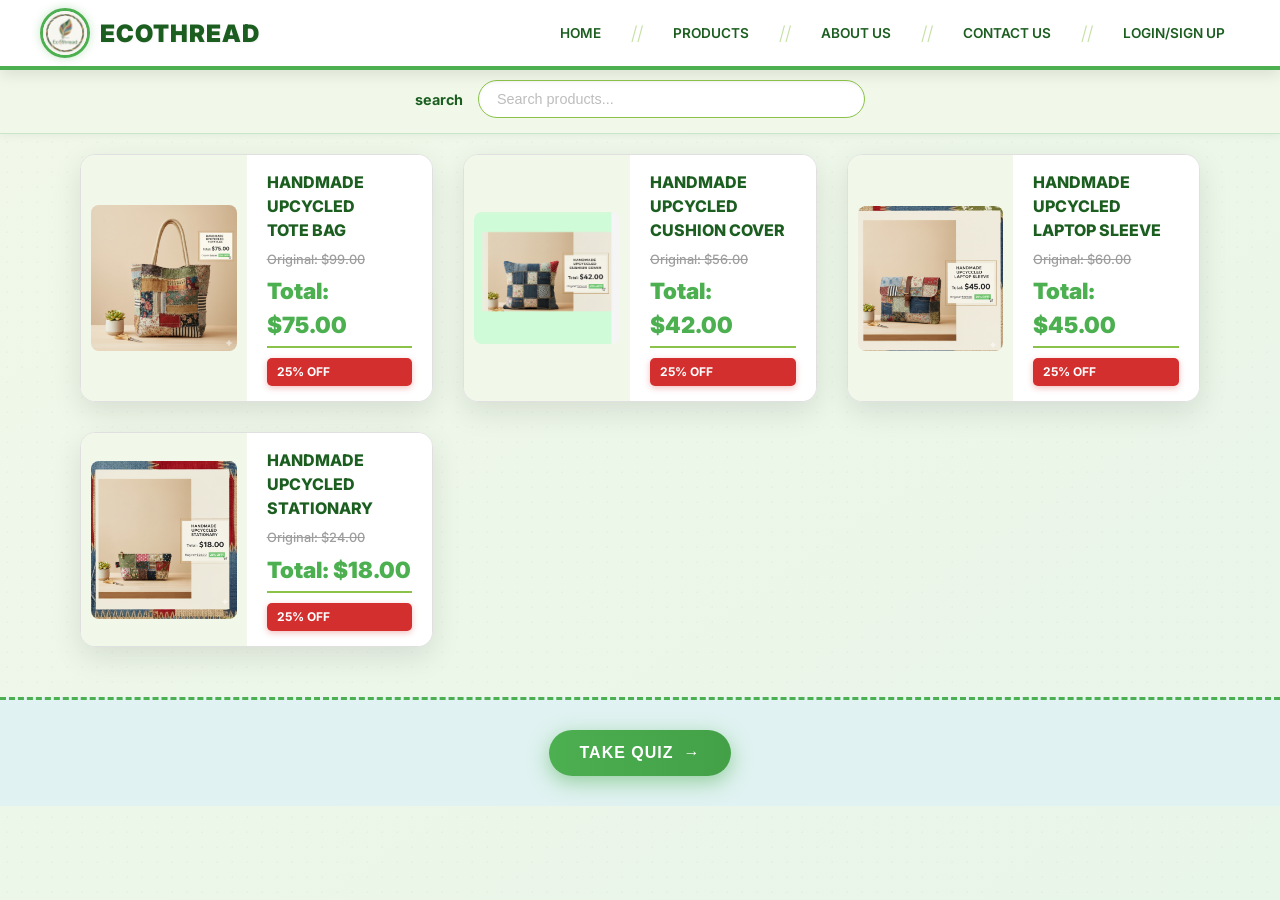
==== index.html @ 47baad10 "iict project" ====
<!DOCTYPE html>
<html lang="en">
<head>
    <meta charset="UTF-8">
    <meta name="viewport" content="width=device-width, initial-scale=1.0">
    <title>EcoThread - Handmade Upcycled Products</title>
    <link rel="stylesheet" href="index.css">
</head>
<body>

    <!-- Header and Navigation -->
    <header id="main-header">
        <div id="logo">
            <img src="3.png" alt="EcoThread Logo">
            <span>EcoThread</span>
        </div>
        <nav id="main-nav">
            <a href="#home">home</a>
            <span class="divider">//</span>
            <a href="#products">products</a>
            <span class="divider">//</span>
            <a href="#about">about us</a>
            <span class="divider">//</span>
            <a href="#contact">contact us</a>
            <span class="divider">//</span>
            <a href="#login">login/sign up</a>
        </nav>
    </header>

    <!-- Search and Filter Section -->
    <div id="search-filter">
        <div class="search-container">
            <label for="search">search</label>
            <input type="text" id="search" placeholder="Search products...">
        </div>
    </div>

    <!-- Product Grid Section -->
    <section id="product-grid">

        <!-- Product 1: Tote Bag -->
        <div class="product-card">
            <div class="product-image">
                <img src="m.jpg" alt="Handmade Upcycled Tote Bag">
            </div>
            <div class="product-info">
                <p class="product-name">HANDMADE UPCYCLED<br>TOTE BAG</p>
                <p class="original-price">Original: $99.00</p>
                <p class="total-price">Total: $75.00</p>
                <p class="discount">25% OFF</p>
            </div>
        </div>

        <!-- Product 2: Cushion Cover -->
        <div class="product-card">
            <div class="product-image">
                <img src="v.png" alt="Handmade Upcycled Cushion Cover">
            </div>
            <div class="product-info">
                <p class="product-name">HANDMADE UPCYCLED<br>CUSHION COVER</p>
                <p class="original-price">Original: $56.00</p>
                <p class="total-price">Total: $42.00</p>
                <p class="discount">25% OFF</p>
            </div>
        </div>

        <!-- Product 3: Laptop Sleeve -->
        <div class="product-card">
            <div class="product-image">
                <img src="a.png" alt="Handmade Upcycled Laptop Sleeve">
            </div>
            <div class="product-info">
                <p class="product-name">HANDMADE UPCYCLED<br>LAPTOP SLEEVE</p>
                <p class="original-price">Original: $60.00</p>
                <p class="total-price">Total: $45.00</p>
                <p class="discount">25% OFF</p>
            </div>
        </div>

        <!-- Product 4: Stationery Pouch -->
        <div class="product-card">
            <div class="product-image">
                <img src="z.png" alt="Handmade Upcycled Stationary">
            </div>
            <div class="product-info">
                <p class="product-name">HANDMADE UPCYCLED<br>STATIONARY</p>
                <p class="original-price">Original: $24.00</p>
                <p class="total-price">Total: $18.00</p>
                <p class="discount">25% OFF</p>
            </div>
        </div>

    </section>

    <!-- Quiz Button Section -->
    <div id="quiz-area">
        <button id="quiz-button">take quiz</button>
    </div>

</body>
</html>
---- index.css ----
/* Import Google Font - Using Inter, but with more defined weights for a sleek look */
@import url('https://fonts.googleapis.com/css2?family=Inter:wght@300;400;500;600;700;800;900&display=swap');

/* --- 🌿 CSS Reset and General Setup --- */
* {
    margin: 0;
    padding: 0;
    box-sizing: border-box;
}

:root {
    /* EcoThread Primary Colors */
    --color-primary: #4CAF50; /* A vibrant, natural green */
    --color-secondary: #8BC34A; /* Lighter, fresh green */
    --color-text-dark: #1B5E20; /* Deep forest green for main text */
    --color-background-light: #F1F8E9; /* Very light, almost white green */
    --color-discount: #D32F2F; /* Warm red for sales */
    --color-gray-original: #9E9E9E; /* Muted gray for original price */
    --font-stack: 'Inter', sans-serif;
}

body {
    font-family: var(--font-stack);
    /* Soft, earthy background gradient for depth */
    background: linear-gradient(145deg, var(--color-background-light) 0%, #E8F5E9 100%);
    min-height: 100vh;
    overflow-x: hidden;
    position: relative;
    padding-top: 65px; /* Space for fixed header */
}

/* Subtle Fabric Texture Overlay - Enhanced subtle texture */
body::before {
    content: '';
    position: fixed;
    top: 0;
    left: 0;
    width: 100%;
    height: 100%;
    background-image: 
        radial-gradient(rgba(0,0,0,.03) 1px, transparent 1px);
    background-size: 15px 15px;
    pointer-events: none;
    z-index: 1;
    opacity: 0.8;
}

/* --- 🌲 Header Styling --- */
#main-header {
    background-color: rgba(255, 255, 255, 0.98);
    padding: 8px 40px;
    display: flex;
    justify-content: space-between;
    align-items: center;
    border-bottom: 4px solid var(--color-primary);
    position: fixed; /* Fixed header for accessibility */
    top: 0;
    left: 0;
    width: 100%;
    z-index: 1000;
    box-shadow: 0 4px 15px rgba(0, 0, 0, 0.1);
    backdrop-filter: blur(5px);
}

/* Logo Section */
#logo {
    display: flex;
    align-items: center;
    gap: 10px;
}

#logo img {
    width: 50px;
    height: 50px;
    border-radius: 50%;
    object-fit: cover;
    border: 3px solid var(--color-primary);
    box-shadow: 0 0 10px rgba(76, 175, 80, 0.3);
}

#logo span {
    font-weight: 900;
    font-size: 1.5rem;
    color: var(--color-text-dark);
    letter-spacing: 1px;
    text-transform: uppercase;
    text-shadow: 1px 1px 2px rgba(0, 0, 0, 0.05);
}

/* Navigation Styling - Cleaner, bolder links */
#main-nav {
    display: flex;
    align-items: center;
    gap: 15px;
}

#main-nav a {
    text-decoration: none;
    color: var(--color-text-dark);
    font-size: 0.85rem;
    text-transform: uppercase;
    font-weight: 600;
    padding: 8px 15px;
    border-radius: 20px;
    transition: all 0.3s cubic-bezier(0.25, 0.8, 0.25, 1);
    position: relative;
    overflow: hidden;
}

#main-nav a::before {
    content: '';
    position: absolute;
    bottom: 0;
    left: 50%;
    width: 0;
    height: 2px;
    background-color: var(--color-primary);
    transition: all 0.3s ease;
    transform: translateX(-50%);
}

#main-nav a:hover {
    color: var(--color-primary);
    background-color: rgba(76, 175, 80, 0.05);
}

#main-nav a:hover::before {
    width: 80%;
}

#main-nav .divider {
    color: var(--color-secondary);
    font-weight: 300;
    font-size: 1.2rem;
    opacity: 0.5;
}

/* --- 🔍 Search Section --- */
#search-filter {
    padding: 15px 40px;
    display: flex;
    align-items: center;
    justify-content: center;
    background-color: var(--color-background-light);
    border-bottom: 1px solid #C8E6C9;
    margin-bottom: 20px;
    box-shadow: 0 2px 8px rgba(0, 0, 0, 0.05);
    position: relative;
    z-index: 50;
}

.search-container {
    display: flex;
    align-items: center;
    gap: 15px;
    width: 100%;
    max-width: 450px;
}

.search-container label {
    font-size: 0.9rem;
    font-weight: 700;
    color: var(--color-text-dark);
    text-transform: lowercase;
    flex-shrink: 0;
}

#search-filter input {
    padding: 10px 18px;
    border: 1px solid var(--color-secondary);
    border-radius: 25px;
    font-size: 0.9rem;
    background-color: white;
    outline: none;
    width: 100%;
    transition: all 0.3s ease;
    box-shadow: inset 0 1px 3px rgba(0, 0, 0, 0.05);
}

#search-filter input:focus {
    border-color: var(--color-primary);
    box-shadow: 0 0 0 4px rgba(76, 175, 80, 0.2), inset 0 1px 3px rgba(0, 0, 0, 0.1);
}

#search-filter input::placeholder {
    color: #BDBDBD;
}

/* --- 🛍️ Product Grid Layout --- */
#product-grid {
    display: grid;
    grid-template-columns: repeat(auto-fit, minmax(350px, 1fr)); /* Flexible and responsive columns */
    gap: 30px;
    padding: 0 40px 30px 40px;
    max-width: 1200px;
    margin: 0 auto;
    position: relative;
    z-index: 50;
}

/* Product Card Styling - MAJOR REDESIGN */
.product-card {
    background-color: white;
    box-shadow: 0 10px 30px rgba(0, 0, 0, 0.1);
    border: 1px solid #E0E0E0;
    border-radius: 15px;
    display: flex; /* Flexbox for side-by-side layout */
    overflow: hidden;
    transition: all 0.4s cubic-bezier(0.25, 0.8, 0.25, 1);
}

.product-card:hover {
    transform: translateY(-5px);
    box-shadow: 0 15px 40px rgba(0, 0, 0, 0.2);
    border-color: var(--color-primary);
}

.product-image {
    flex: 1;
    display: flex;
    align-items: center;
    justify-content: center;
    background-color: var(--color-background-light);
    padding: 10px;
    min-width: 150px;
}

.product-card img {
    max-width: 100%;
    height: auto;
    max-height: 200px;
    object-fit: contain;
    border-radius: 8px;
    transition: transform 0.4s ease;
}

.product-card:hover img {
    transform: scale(1.05) rotate(-1deg);
}

/* Product Info */
.product-info {
    flex: 1;
    padding: 15px 20px;
    display: flex;
    flex-direction: column;
    justify-content: center;
    text-align: left;
    background-color: rgba(255, 255, 255, 0.95);
}

.product-info p {
    margin: 0;
    line-height: 1.5;
}

.product-name {
    font-weight: 800;
    font-size: 1rem;
    margin-bottom: 8px !important;
    color: var(--color-text-dark);
    line-height: 1.3;
    text-transform: uppercase;
}

.original-price {
    text-decoration: line-through;
    color: var(--color-gray-original);
    font-size: 0.8rem;
    margin-bottom: 5px !important;
    font-weight: 500;
}

.total-price {
    font-size: 1.4rem;
    font-weight: 900;
    color: var(--color-primary);
    margin: 0 0 10px 0 !important;
    border-bottom: 2px solid var(--color-secondary);
    padding-bottom: 5px;
}

.discount {
    color: white;
    font-weight: 700;
    font-size: 0.75rem;
    background: var(--color-discount);
    padding: 5px 10px;
    border-radius: 5px;
    display: inline-block;
    box-shadow: 0 2px 6px rgba(211, 47, 47, 0.3);
}

/* --- 💡 Quiz Button Section --- */
#quiz-area {
    text-align: center; /* Centering the button */
    padding: 30px 40px;
    background-color: #E0F2F1; /* A light teal for contrast */
    border-top: 3px dashed var(--color-primary);
    position: relative;
    z-index: 50;
    margin-top: 20px;
}

#quiz-button {
    background: linear-gradient(90deg, var(--color-primary) 0%, #43A047 100%);
    color: white;
    padding: 14px 30px;
    border: none;
    border-radius: 30px;
    cursor: pointer;
    text-transform: uppercase;
    font-weight: 800;
    font-size: 1rem;
    box-shadow: 0 6px 20px rgba(76, 175, 80, 0.5);
    transition: all 0.3s ease;
    letter-spacing: 1px;
    position: relative;
    overflow: hidden;
}

#quiz-button:hover {
    box-shadow: 0 8px 25px rgba(76, 175, 80, 0.6);
    transform: translateY(-2px);
}

#quiz-button::after {
    content: '→';
    margin-left: 10px;
    transition: transform 0.3s ease;
}

#quiz-button:hover::after {
    transform: translateX(3px);
}

/* --- 📱 Responsive Design --- */

/* Tablet/Small Desktop Adjustment */
@media (max-width: 900px) {
    #product-grid {
        grid-template-columns: repeat(auto-fit, minmax(300px, 1fr));
        gap: 20px;
    }
    
    .product-card {
        flex-direction: column; /* Stack image and info vertically */
        height: auto;
    }

    .product-image {
        min-width: unset;
        width: 100%;
        height: 180px;
        padding: 15px;
    }

    .product-card img {
        max-height: 100%;
        max-width: 80%;
    }

    .product-info {
        text-align: center;
        padding: 15px;
    }

    .product-name {
        font-size: 0.9rem;
    }
}

/* Mobile Adjustment */
@media (max-width: 600px) {
    body {
        padding-top: 110px; /* More space for stacked header */
    }

    #main-header {
        flex-direction: column;
        align-items: flex-start;
        padding: 10px 20px;
    }

    #main-nav {
        margin-top: 10px;
        gap: 8px;
        flex-wrap: wrap;
        justify-content: flex-start;
    }

    #main-nav a {
        font-size: 0.75rem;
        padding: 6px 10px;
    }

    #search-filter {
        padding: 10px 20px;
    }
    
    .search-container {
        flex-direction: column;
        align-items: stretch;
    }
    
    .search-container label {
        align-self: flex-start;
    }

    #product-grid {
        padding: 10px 20px 20px 20px;
        gap: 15px;
        grid-template-columns: 1fr;
    }
}
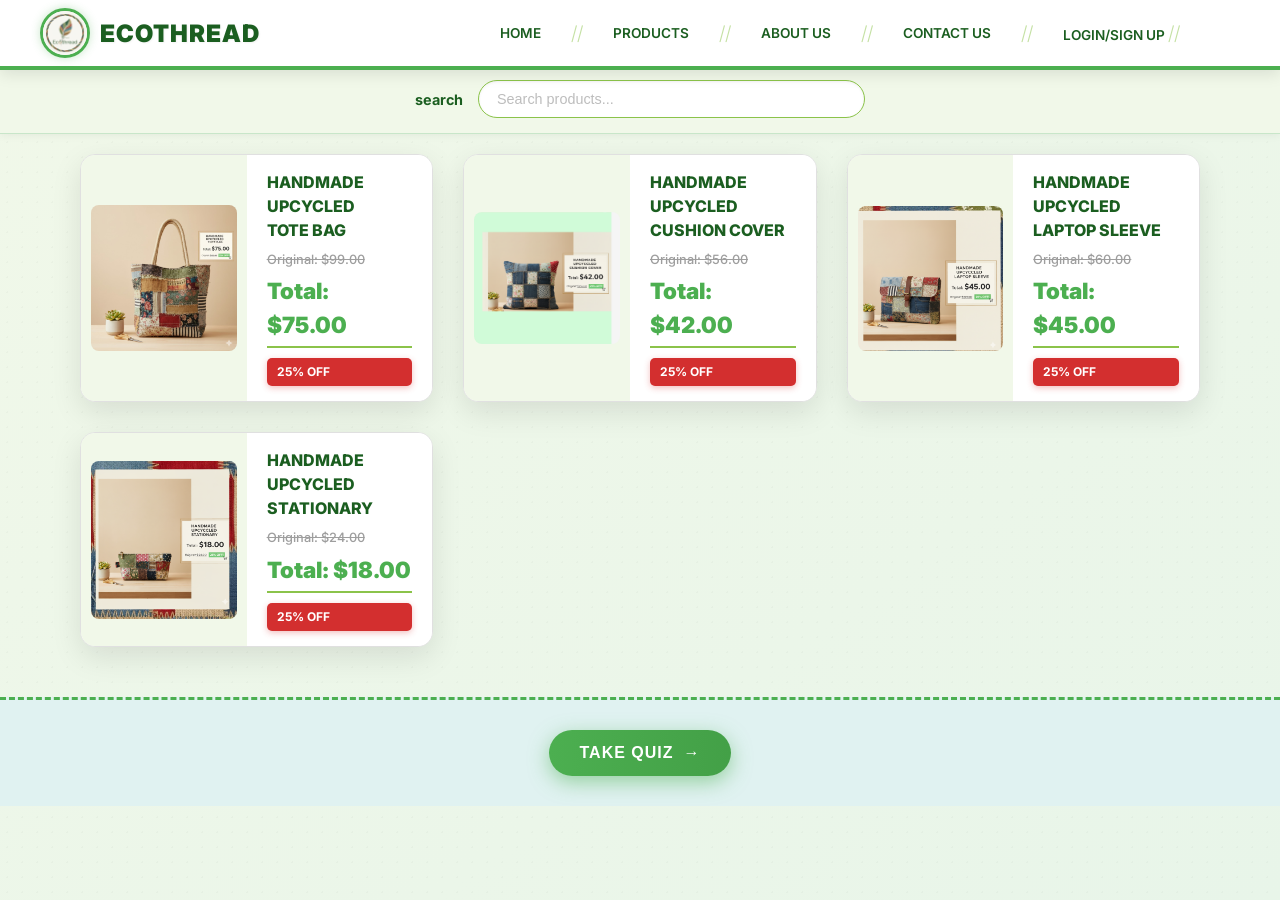
==== commit dcd8dad0: "product linked" ====
--- a/index.html
+++ b/index.html
@@ -23,7 +23,8 @@
             <span class="divider">//</span>
             <a href="#contact">contact us</a>
             <span class="divider">//</span>
-            <a href="#login">login/sign up</a>
+            <a href="#login">login/sign up
+            <span class="divider">//</span> <a href="http://127.0.0.1:5501/login.html"></a>
         </nav>
     </header>
 
@@ -96,6 +97,7 @@
     <div id="quiz-area">
         <button id="quiz-button">take quiz</button>
     </div>
+<script src="index.js"></script>
 
 </body>
 </html>
